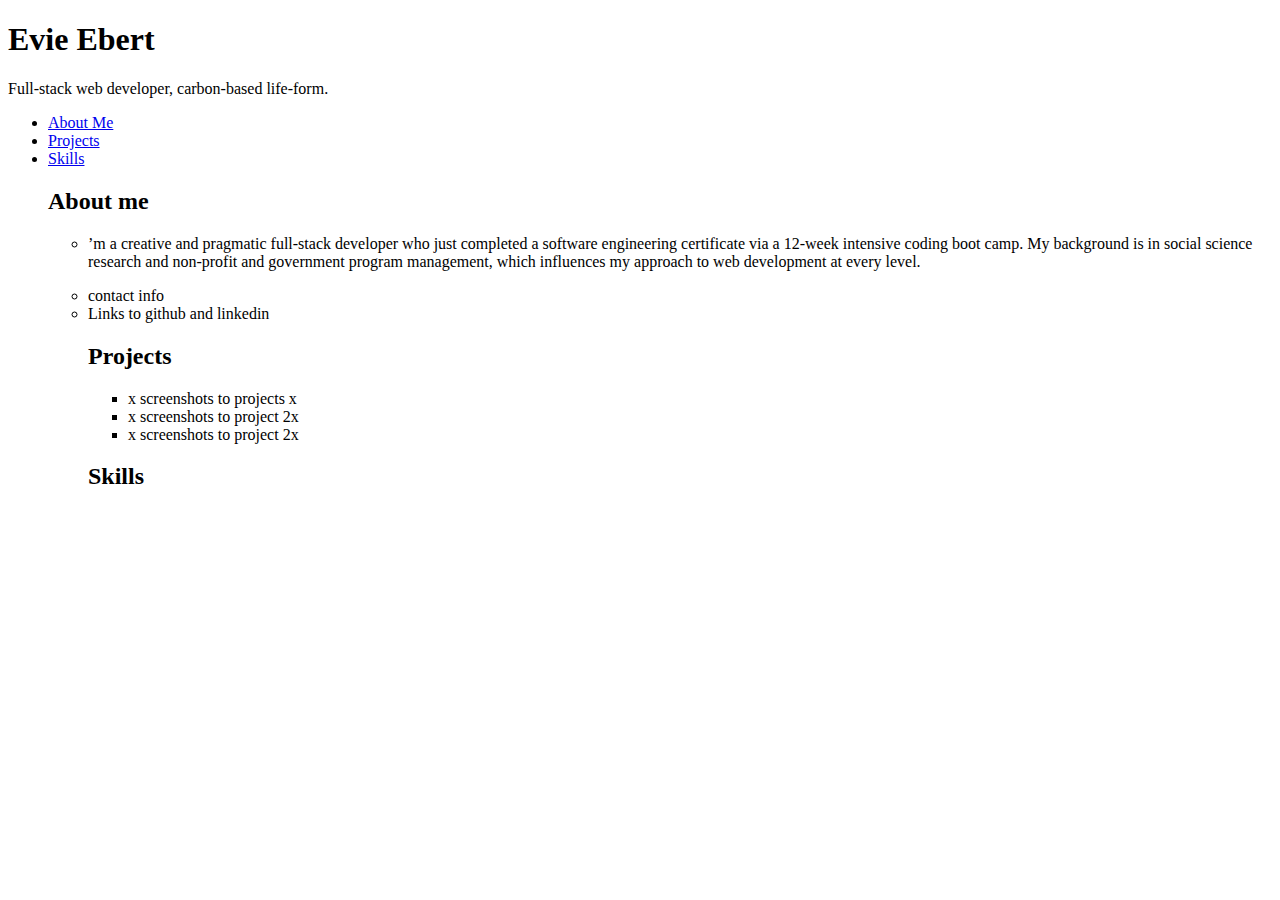
==== index.html @ f33f2a9e "another commit" ====
<!DOCTYPE html>
<html>
<title>Evie Ebert</title>
<body>

	<h1>Evie Ebert</h1>
	<p>Full-stack web developer, carbon-based life-form.</p>
	<ul>
  <li><a href="x">About Me</a></li>
  <li><a href="x">Projects</a></li>
  <li><a href="x">Skills</a></li>

  <h2>About me</h2>
  <ul>
 <li>’m a creative and pragmatic full-stack developer who just completed a software engineering certificate via a 12-week intensive coding boot camp. My background is in social science research and non-profit and government program management, which influences my approach to web development at every level. </p></li>
 <li>contact info</li>
 <li>Links to github and linkedin</li>

  <h2>Projects</h2>
  <ul>
 <li>x screenshots to projects x</li>
  <li>x screenshots to project 2x</li>
  <li>x screenshots to project 2x</li>
</ul>

  <h2>Skills</h2>
<ul>

</ul>

</body>
</html>
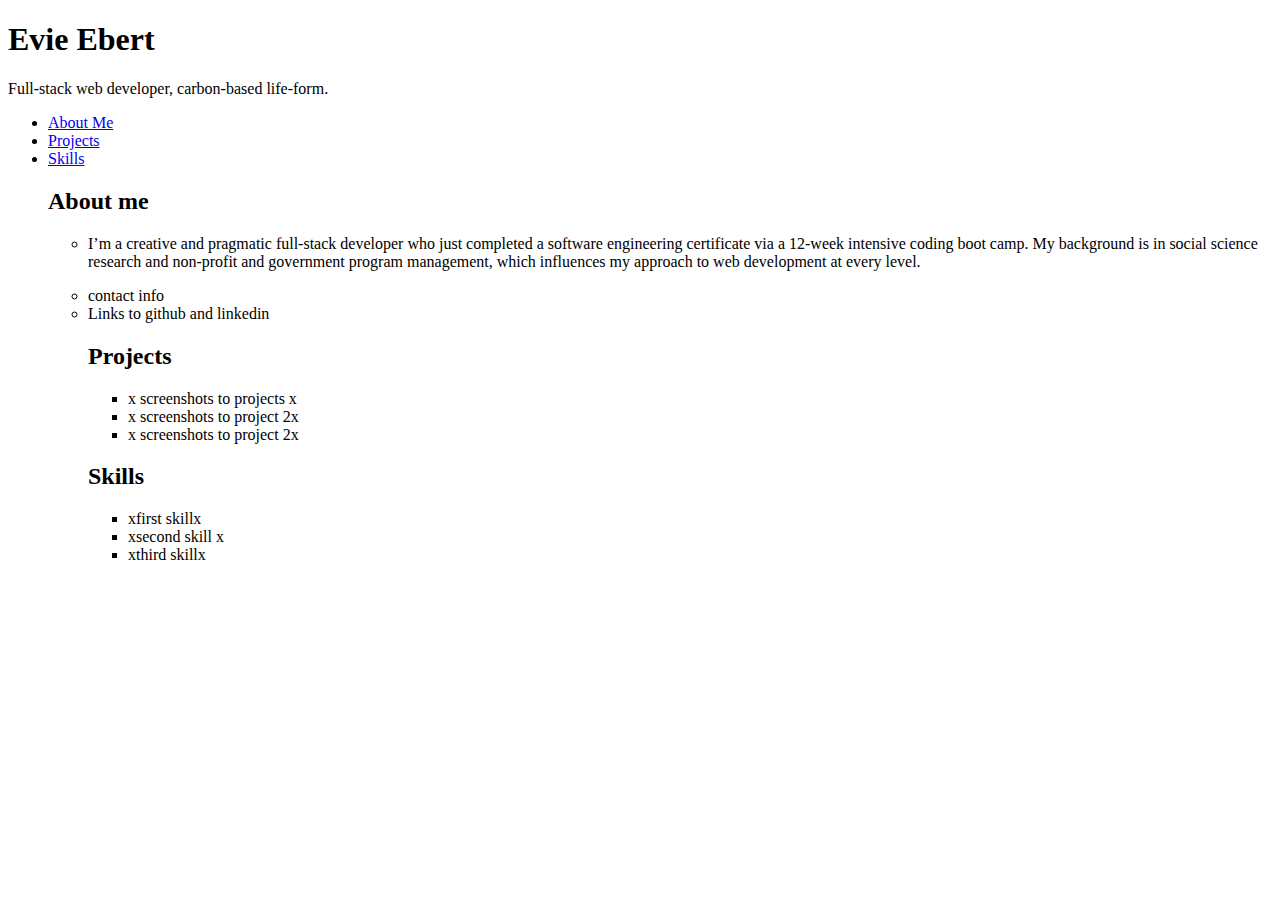
==== commit 5206b447: "added more elements" ====
--- a/index.html
+++ b/index.html
@@ -6,27 +6,29 @@
 	<h1>Evie Ebert</h1>
 	<p>Full-stack web developer, carbon-based life-form.</p>
 	<ul>
-  <li><a href="x">About Me</a></li>
-  <li><a href="x">Projects</a></li>
-  <li><a href="x">Skills</a></li>
+		<li><a href="x">About Me</a></li>
+		<li><a href="x">Projects</a></li>
+		<li><a href="x">Skills</a></li>
 
-  <h2>About me</h2>
-  <ul>
- <li>’m a creative and pragmatic full-stack developer who just completed a software engineering certificate via a 12-week intensive coding boot camp. My background is in social science research and non-profit and government program management, which influences my approach to web development at every level. </p></li>
- <li>contact info</li>
- <li>Links to github and linkedin</li>
+		<h2>About me</h2>
+		<ul>
+			<li>I’m a creative and pragmatic full-stack developer who just completed a software engineering certificate via a 12-week intensive coding boot camp. My background is in social science research and non-profit and government program management, which influences my approach to web development at every level. </p></li>
+			<li>contact info</li>
+			<li>Links to github and linkedin</li>
 
-  <h2>Projects</h2>
-  <ul>
- <li>x screenshots to projects x</li>
-  <li>x screenshots to project 2x</li>
-  <li>x screenshots to project 2x</li>
-</ul>
+			<h2>Projects</h2>
+			<ul>
+				<li>x screenshots to projects x</li>
+				<li>x screenshots to project 2x</li>
+				<li>x screenshots to project 2x</li>
+			</ul>
 
-  <h2>Skills</h2>
-<ul>
+			<h2>Skills</h2>
+			<ul>
+			<li>xfirst skillx</li>
+				<li>xsecond skill x</li>
+				<li>xthird skillx</li>
+			</ul>
 
-</ul>
-
-</body>
-</html>+		</body>
+		</html>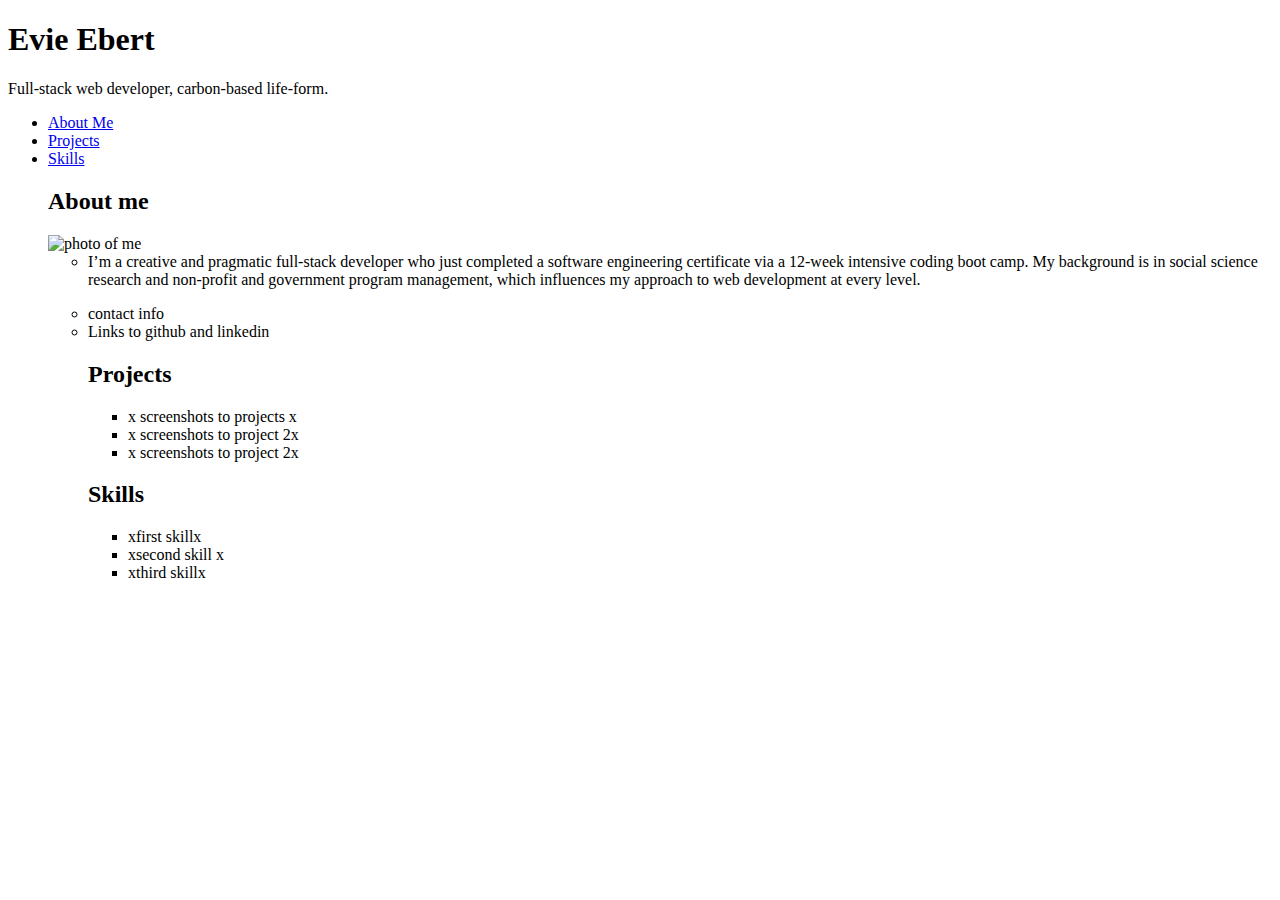
==== commit d51f548f: "image add" ====
--- a/index.html
+++ b/index.html
@@ -11,6 +11,7 @@
 		<li><a href="x">Skills</a></li>
 
 		<h2>About me</h2>
+		<img src="me.jpg" alt="photo of me" style="width:720px;height:960px;">
 		<ul>
 			<li>I’m a creative and pragmatic full-stack developer who just completed a software engineering certificate via a 12-week intensive coding boot camp. My background is in social science research and non-profit and government program management, which influences my approach to web development at every level. </p></li>
 			<li>contact info</li>
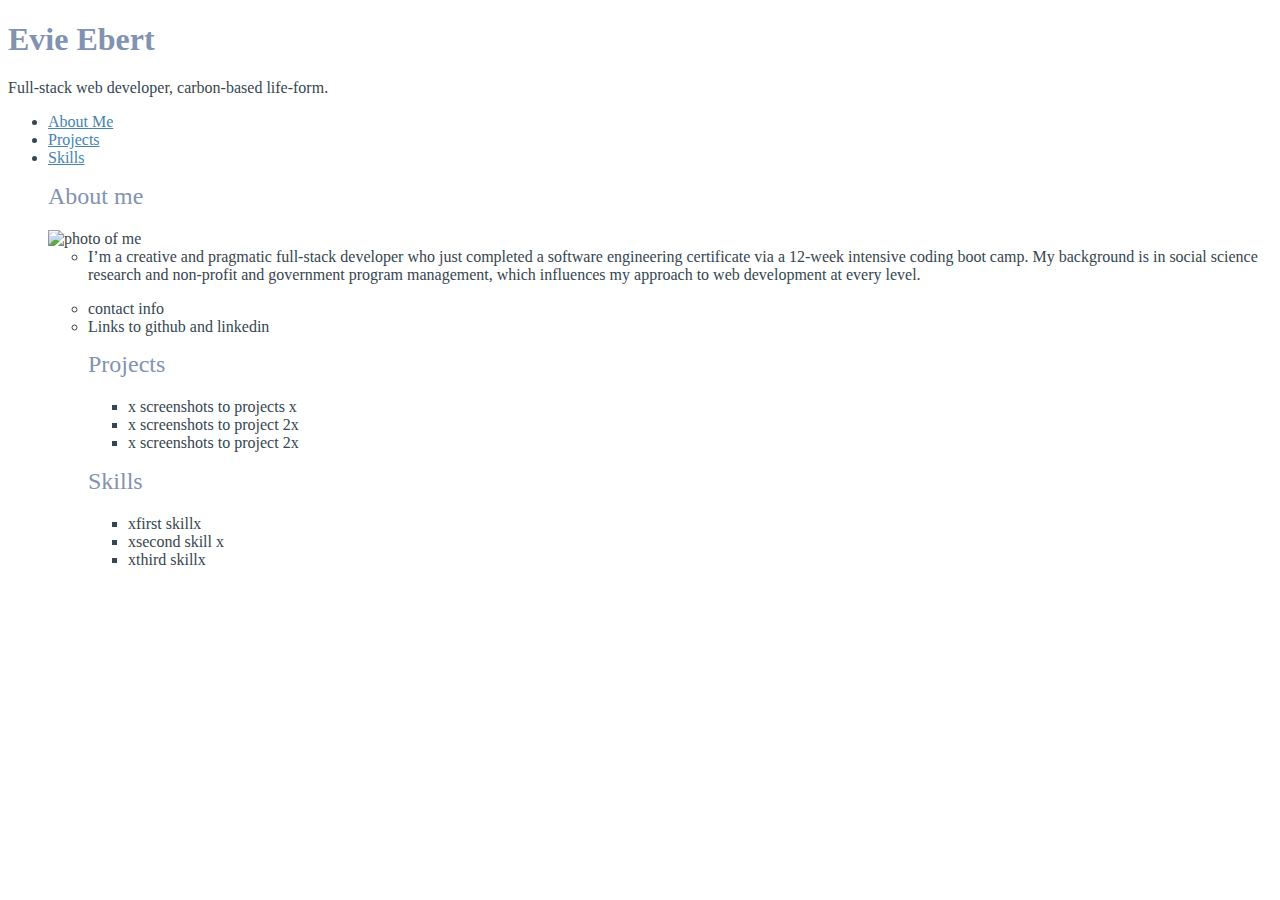
==== commit 1e7c70f3: "trying style sheet mods" ====
--- a/index.html
+++ b/index.html
@@ -1,5 +1,8 @@
 <!DOCTYPE html>
 <html>
+<head>
+		<link href="default-styles.css" rel="stylesheet">
+</head>
 <title>Evie Ebert</title>
 <body>
 
--- a/default-styles.css
+++ b/default-styles.css
@@ -0,0 +1,125 @@
+* {
+	box-sizing: border-box;
+}
+body {
+	color: #36454f;
+	font-family: 'Slabo 27px', serif;
+}
+header {
+	padding: 0 0 .85em;
+}
+header::after {
+	content: "";
+	display: table;
+	clear: both;
+}
+h1,
+h2 {
+	color: #8292b1;
+	margin-top: .65em;
+}
+main > h2 {
+	margin-bottom: 1.25em;
+}
+h3,
+h2 {
+	font-weight: normal;
+}
+a {
+	color: #4683af;
+}
+nav ul {
+	list-style-type: none;
+	padding: 0;
+}
+main ul {
+	padding: 0;
+}
+input {
+	border-radius: .3em;
+	border: none;
+	outline: none;
+	line-height: 2;
+	padding: .5em 1em;
+}
+input[type='text'] {
+	width: 75%;
+	margin-right: 4px;
+	border: 1px solid #e1e0e0;
+}
+input[type='submit'] {
+	color: white;
+	background: #4683af;
+	cursor: pointer;
+}
+header > img {
+	float: left;
+	margin-top: 30px;
+	max-width: 377px;
+}
+.materialIcons {
+	font-size: .95em;
+	float: left;
+	margin: 12px 0 0 0;
+}
+nav {
+	float: right;
+	margin-top: 20px;
+}
+nav li {
+	display: inline-block;
+	margin: 0 0.45em;
+}
+nav a {
+	display: block;
+	font-size: 0.95em;
+}
+.headImage {
+	max-width: 100%;
+	padding: .7em;
+	margin-bottom: 1em;
+	border: solid 1px #ededed;
+}
+.container {
+	width: 90%;
+	max-width: 770px;
+	padding-top: 1px;
+	margin: auto;
+}
+article {
+	padding: 0 0 0.5em;
+	margin-bottom: 1.4em;
+	border-bottom: 1px dotted #dadada;
+}
+.listPrimary {
+	float: left;
+	width: 50%;
+	padding: 0 0 2em 0;
+}
+.listPrimary li {
+	margin-bottom: 0.85em;
+	line-height: 1.45;
+}
+.subscribe {
+	float: right;
+	width: 42%;
+	padding-bottom: 1.8em;
+}
+footer {
+	border-top: 1px dotted #dadada;
+	text-align: center;
+	padding: 2em 0 1.5em;
+	clear: both;
+}
+@media (max-width: 575px) {
+	nav,
+	header > img,
+	.listPrimary,
+	.subscribe {
+		float: none;
+		width: 100%;
+	}
+	.listPrimary {
+		padding-bottom: 0;
+	}
+}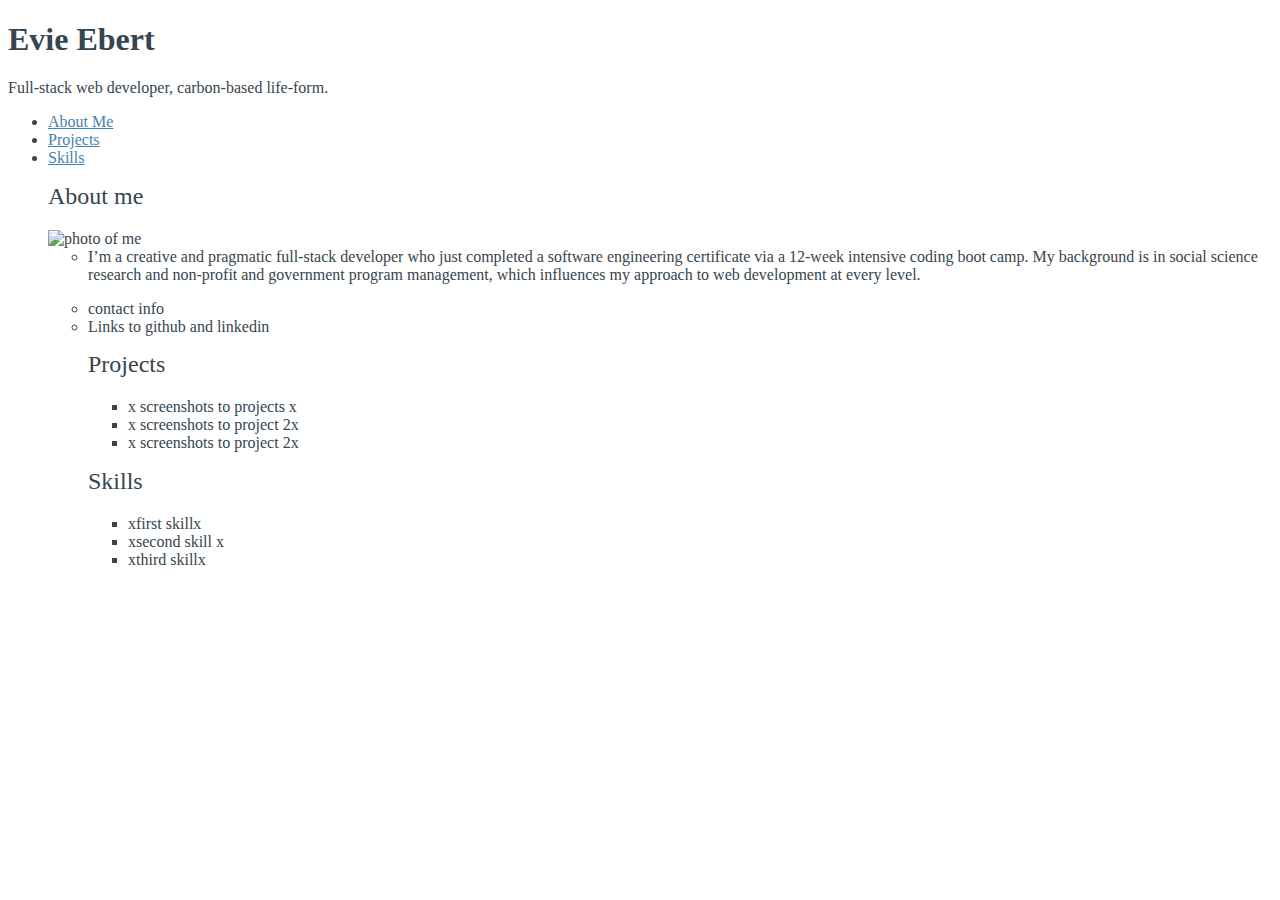
==== commit 19bd0ad3: "does my picture work" ====
--- a/index.html
+++ b/index.html
@@ -1,7 +1,7 @@
 <!DOCTYPE html>
 <html>
 <head>
-		<link href="default-styles.css" rel="stylesheet">
+		<link href="default-styles.css" type="text/css" rel="stylesheet">
 </head>
 <title>Evie Ebert</title>
 <body>
@@ -14,7 +14,7 @@
 		<li><a href="x">Skills</a></li>
 
 		<h2>About me</h2>
-		<img src="me.jpg" alt="photo of me" style="width:720px;height:960px;">
+		<img src="me.jpg" alt="photo of me">
 		<ul>
 			<li>I’m a creative and pragmatic full-stack developer who just completed a software engineering certificate via a 12-week intensive coding boot camp. My background is in social science research and non-profit and government program management, which influences my approach to web development at every level. </p></li>
 			<li>contact info</li>
--- a/default-styles.css
+++ b/default-styles.css
@@ -15,7 +15,8 @@
 }
 h1,
 h2 {
-	color: #8292b1;
+	font-family: 'Slabo 27px', serif;
+	color: #36454f;
 	margin-top: .65em;
 }
 main > h2 {
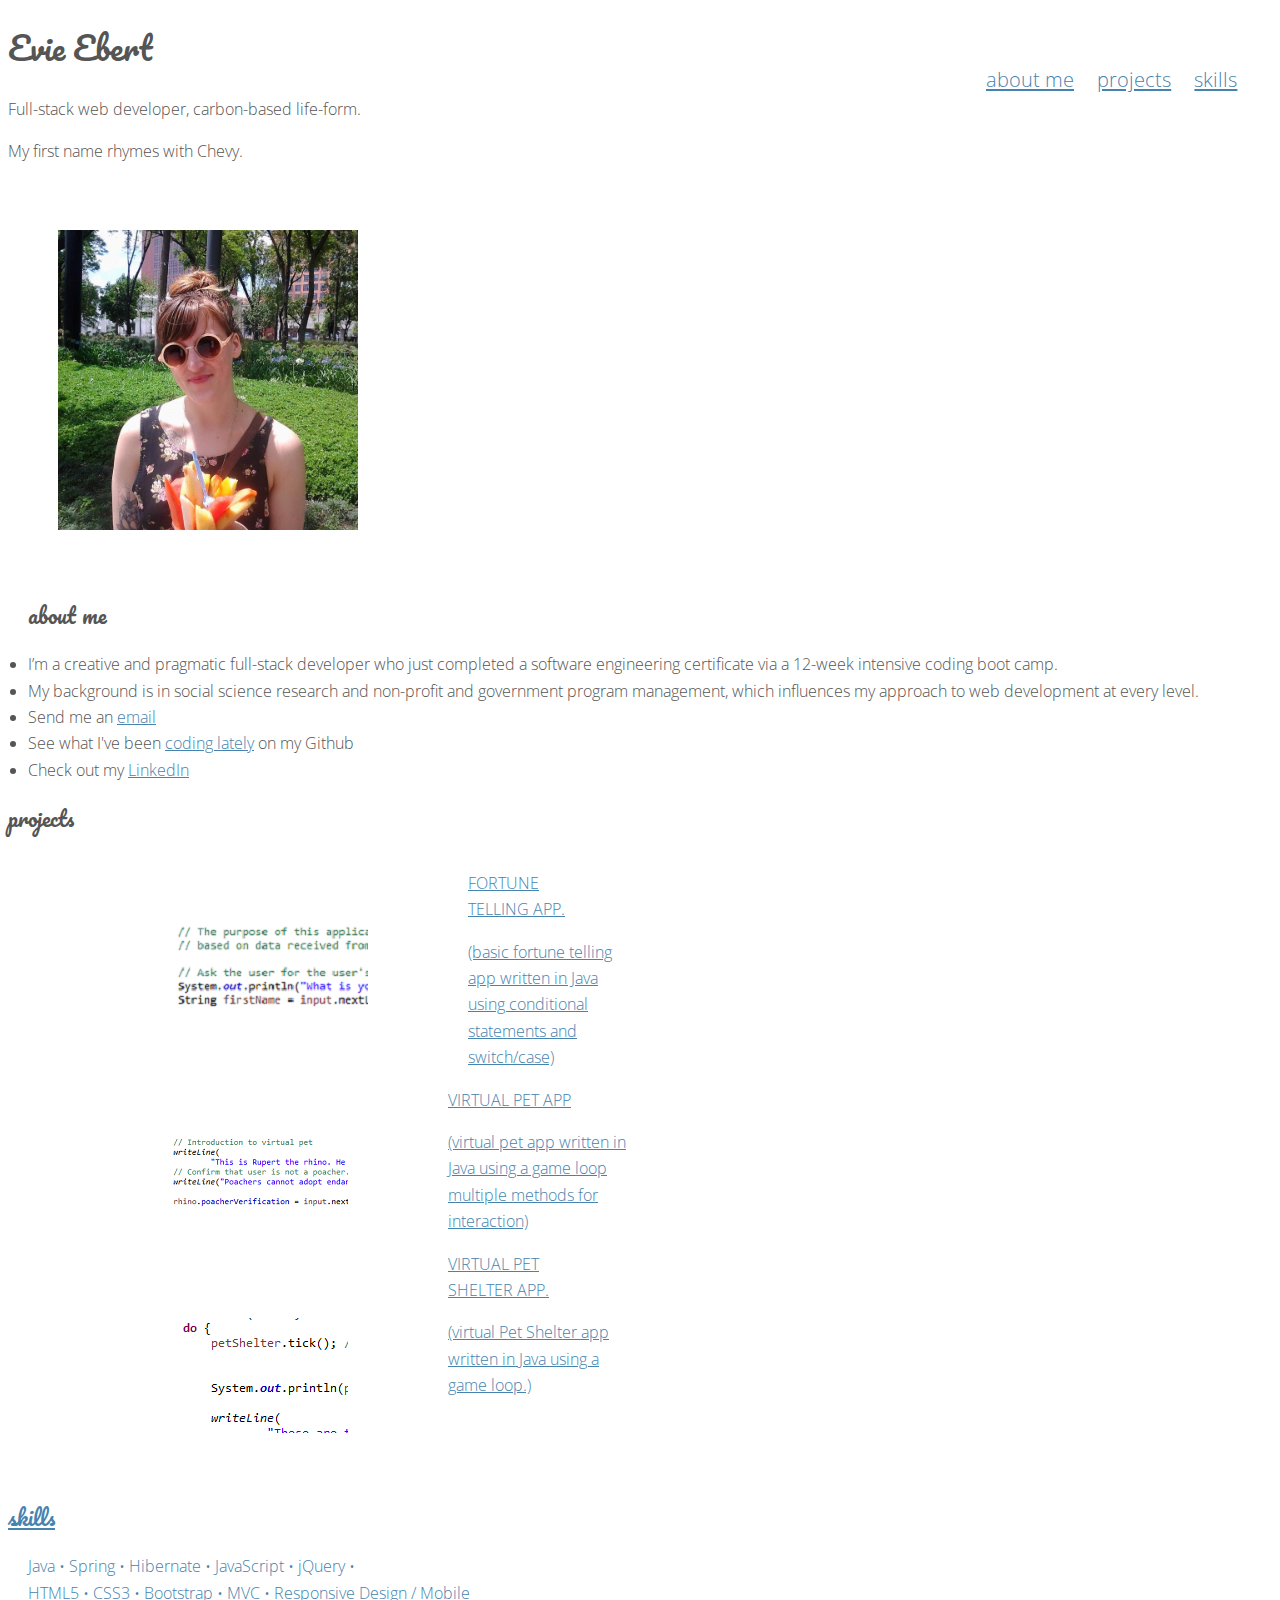
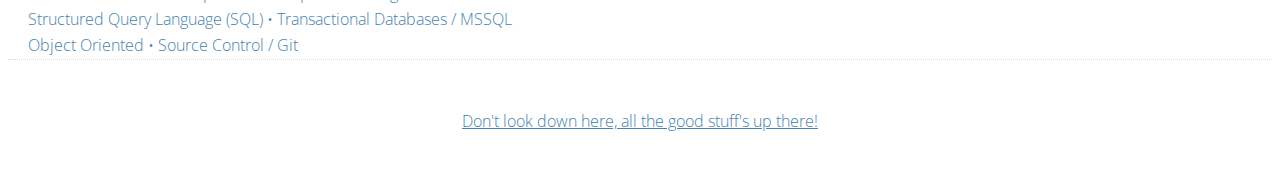
==== commit dc5feb8a: "last commit before due" ====
--- a/index.html
+++ b/index.html
@@ -1,38 +1,67 @@
 <!DOCTYPE html>
 <html>
 <head>
-		<link href="default-styles.css" type="text/css" rel="stylesheet">
+	<link href="default-styles.css" type="text/css" rel="stylesheet">
 </head>
-<title>Evie Ebert</title>
+<title>HIRE EVIE EBERT</title>
 <body>
+	<div id="header
+		<	<div class="container">
 
-	<h1>Evie Ebert</h1>
-	<p>Full-stack web developer, carbon-based life-form.</p>
-	<ul>
-		<li><a href="x">About Me</a></li>
-		<li><a href="x">Projects</a></li>
-		<li><a href="x">Skills</a></li>
+			<!-- Logo -->
+			<h1><a href="#" id="logo"></h1>
 
-		<h2>About me</h2>
-		<img src="me.jpg" alt="photo of me">
-		<ul>
-			<li>I’m a creative and pragmatic full-stack developer who just completed a software engineering certificate via a 12-week intensive coding boot camp. My background is in social science research and non-profit and government program management, which influences my approach to web development at every level. </p></li>
-			<li>contact info</li>
-			<li>Links to github and linkedin</li>
+			<!-- Nav -->
+			<nav id="nav">
+				<ul>
+					<li><a href="#aboutme">about me</a></li>
+					<li><a href="#projects">projects</a></li>
+					<li><a href="#skills">skills</a></li>
+				</ul>
+			</li>
+		</ul>
+	</nav>
+</div>
+</div>
+</div>
 
-			<h2>Projects</h2>
-			<ul>
-				<li>x screenshots to projects x</li>
-				<li>x screenshots to project 2x</li>
-				<li>x screenshots to project 2x</li>
-			</ul>
 
-			<h2>Skills</h2>
-			<ul>
-			<li>xfirst skillx</li>
-				<li>xsecond skill x</li>
-				<li>xthird skillx</li>
-			</ul>
+<h1>Evie Ebert</h1>
+<p>Full-stack web developer, carbon-based life-form.</p>
+<p>My first name rhymes with Chevy.</p>
+<img src="photos/me.jpg" alt="photo of me" width="300" height="300" align="center" style="margin:50px 50px">	
 
-		</body>
-		</html>+<ul>
+	<h2 id="aboutme">about me</h2>
+	<li>I’m a creative and pragmatic full-stack developer who just completed a software engineering certificate via a 12-week intensive coding boot camp.</li>
+	<li>My background is in social science research and non-profit and government program management, which influences my approach to web development at every level.</li>
+	<li>Send me an <a href="mailto:evelyn.ebert@gmail.com">email</a></li>
+	<li>See what I've been <a href="https://github.com/emebert">coding lately</a> on my Github</li>
+	<li>Check out my <a href="https://www.linkedin.com/in/evieebert">LinkedIn</a></li>
+</ul>
+<h2 id="projects">projects</h2>
+<ul style= "list-style: none; align="left">
+	<li><figure>
+	<a href="https://github.com/emebert/fortune-teller"><img src="photos/fortuneteller.png" alt="fortune teller app screenshot" align="left" style="margin:50px 100px"><figcaption>FORTUNE TELLING APP.</figcaption>
+		</figure></li>
+		<li>(basic fortune telling app written in Java using conditional statements and switch/case)</li>
+		<li><figure><a href="https://github.com/emebert/virtual-pet"><img src="photos/virtualpet.png" alt="virtual pet app screenshot" align="left" style="margin:50px 100px"><figcaption>VIRTUAL PET APP</figcaption></figure></li>
+		<li>(virtual pet app written in Java using a game loop multiple methods for interaction)</li>
+		<li><figure><a href="https://github.com/emebert/virtual-pet-shelter"><img src="photos/virtualpetshelter.png" alt="virtual pet shelter app screenshot" align="left" style="margin:50px 100px"><figcaption>VIRTUAL PET SHELTER APP.</figcaption><figure></li>
+		<li>(virtual Pet Shelter app written in Java using a game loop.)</li>
+
+	</ul>
+<break>
+	
+	<h2 id="skills">skills</h2>
+	<ul style="list-style: none;">
+		<li>Java  •  Spring  •  Hibernate  •  JavaScript  •  jQuery  • </li>
+		<li>HTML5  •  CSS3  •  Bootstrap  •  MVC  •  Responsive Design / Mobile</li>
+		<li>Structured Query Language (SQL)  •  Transactional Databases / MSSQL</li>
+		<li>Object Oriented  •  Source Control / Git</li>
+	</ul>
+<footer>
+  <p>Don't look down here, all the good stuff's up there!</p>
+</footer>
+</body>
+</html>--- a/default-styles.css
+++ b/default-styles.css
@@ -1,41 +1,74 @@
+@import url("font-awesome.min.css");
+@import url("http://fonts.googleapis.com/css?family=Open+Sans:300,400,600,700,800");
+@import url('https://fonts.googleapis.com/css?family=Open+Sans|Pacifico');
+
+
 * {
 	box-sizing: border-box;
 }
-body {
-	color: #36454f;
-	font-family: 'Slabo 27px', serif;
+	body, input, select, textarea {
+		color: #555555;
+		font-family: 'Open Sans', sans-serif;
+		font-size: 12pt;
+		font-weight: 300;
+		line-height: 1.65em;
+		text-decoration: none;
+	}
 }
-header {
-	padding: 0 0 .85em;
+header.major {
+		padding-bottom: 3em;
+		text-align: center;
+		text-transform: uppercase;
+	}
+
+		header.major h2 {
+			font-size: 2.6em;
+			font-weight: 700;
+		}
+
+		header.major .byline {
+			display: block;
+			padding-top: 1em;
+			letter-spacing: 1px;
+			font-size: 1.4em;
+		}
+h1 {
+		font-family:'Pacifico', cursive;
+		font-size: 24pt;
+		font-weight: 325;
+		line-height: 1.65em;
 }
-header::after {
-	content: "";
-	display: table;
-	clear: both;
-}
-h1,
 h2 {
-	font-family: 'Slabo 27px', serif;
-	color: #36454f;
-	margin-top: .65em;
+		font-family: 'Open Sans', sans-serif;
+		font-size: 16pt;
+		font-weight: 300;
+		line-height: 1.65em;
 }
 main > h2 {
 	margin-bottom: 1.25em;
 }
 h3,
 h2 {
+	font-family: 'Pacifico', cursive;
 	font-weight: normal;
+	text-decoration: none;
 }
 a {
 	color: #4683af;
 }
 nav ul {
+	font-family: 'Pacifico', cursive;
 	list-style-type: none;
-	padding: 0;
+	padding: 25px;
 }
-main ul {
-	padding: 0;
-}
+
+ul{
+display:inline-block;
+  margin:0;
+  padding:0 20px;
+  text-decoration: none;
+} 
+
 input {
 	border-radius: .3em;
 	border: none;
@@ -68,6 +101,8 @@
 	margin-top: 20px;
 }
 nav li {
+	font-family: 'Open Sans', sans-serif;
+	font-size: 16pt;
 	display: inline-block;
 	margin: 0 0.45em;
 }
@@ -106,6 +141,7 @@
 	width: 42%;
 	padding-bottom: 1.8em;
 }
+
 footer {
 	border-top: 1px dotted #dadada;
 	text-align: center;
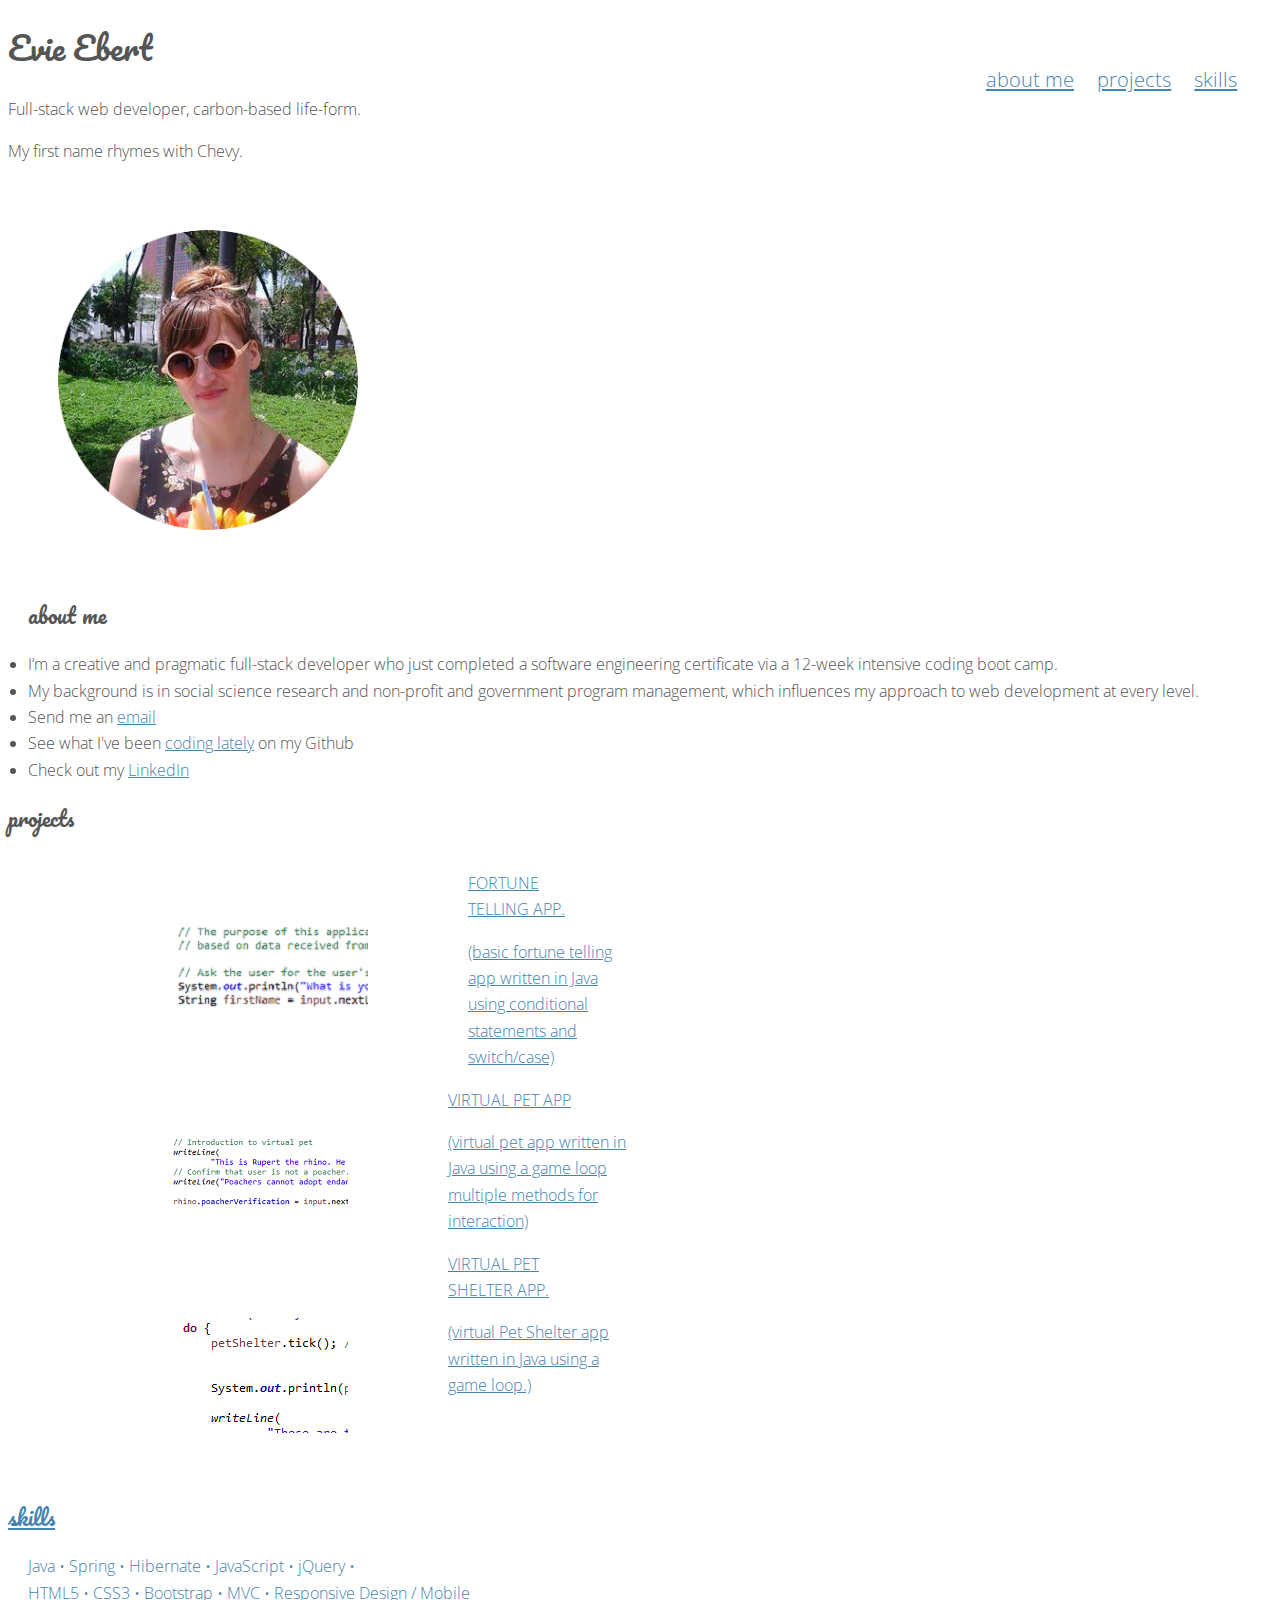
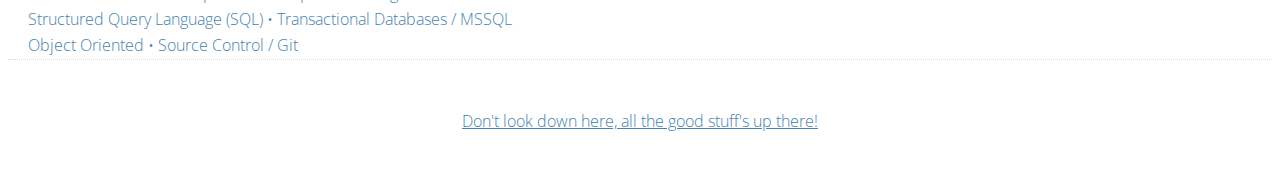
==== commit ba643984: "new photo" ====
--- a/index.html
+++ b/index.html
@@ -6,21 +6,21 @@
 <title>HIRE EVIE EBERT</title>
 <body>
 	<div id="header
-		<	<div class="container">
+	<	<div class="container">
 
-			<!-- Logo -->
-			<h1><a href="#" id="logo"></h1>
+	<!-- Logo -->
+	<h1><a href="#" id="logo"></h1>
 
-			<!-- Nav -->
-			<nav id="nav">
-				<ul>
-					<li><a href="#aboutme">about me</a></li>
-					<li><a href="#projects">projects</a></li>
-					<li><a href="#skills">skills</a></li>
-				</ul>
-			</li>
+	<!-- Nav -->
+	<nav id="nav">
+		<ul>
+			<li><a href="#aboutme">about me</a></li>
+			<li><a href="#projects">projects</a></li>
+			<li><a href="#skills">skills</a></li>
 		</ul>
-	</nav>
+	</li>
+</ul>
+</nav>
 </div>
 </div>
 </div>
@@ -29,7 +29,7 @@
 <h1>Evie Ebert</h1>
 <p>Full-stack web developer, carbon-based life-form.</p>
 <p>My first name rhymes with Chevy.</p>
-<img src="photos/me.jpg" alt="photo of me" width="300" height="300" align="center" style="margin:50px 50px">	
+<img src="photos/meround.png" alt="photo of me" width="300" height="300" align="center" style="margin:50px 50px">	
 
 <ul>
 	<h2 id="aboutme">about me</h2>
@@ -42,7 +42,7 @@
 <h2 id="projects">projects</h2>
 <ul style= "list-style: none; align="left">
 	<li><figure>
-	<a href="https://github.com/emebert/fortune-teller"><img src="photos/fortuneteller.png" alt="fortune teller app screenshot" align="left" style="margin:50px 100px"><figcaption>FORTUNE TELLING APP.</figcaption>
+		<a href="https://github.com/emebert/fortune-teller"><img src="photos/fortuneteller.png" alt="fortune teller app screenshot" align="left" style="margin:50px 100px"><figcaption>FORTUNE TELLING APP.</figcaption>
 		</figure></li>
 		<li>(basic fortune telling app written in Java using conditional statements and switch/case)</li>
 		<li><figure><a href="https://github.com/emebert/virtual-pet"><img src="photos/virtualpet.png" alt="virtual pet app screenshot" align="left" style="margin:50px 100px"><figcaption>VIRTUAL PET APP</figcaption></figure></li>
@@ -51,7 +51,7 @@
 		<li>(virtual Pet Shelter app written in Java using a game loop.)</li>
 
 	</ul>
-<break>
+	<break>
 	
 	<h2 id="skills">skills</h2>
 	<ul style="list-style: none;">
@@ -60,8 +60,8 @@
 		<li>Structured Query Language (SQL)  •  Transactional Databases / MSSQL</li>
 		<li>Object Oriented  •  Source Control / Git</li>
 	</ul>
-<footer>
-  <p>Don't look down here, all the good stuff's up there!</p>
-</footer>
+	<footer>
+		<p>Don't look down here, all the good stuff's up there!</p>
+	</footer>
 </body>
 </html>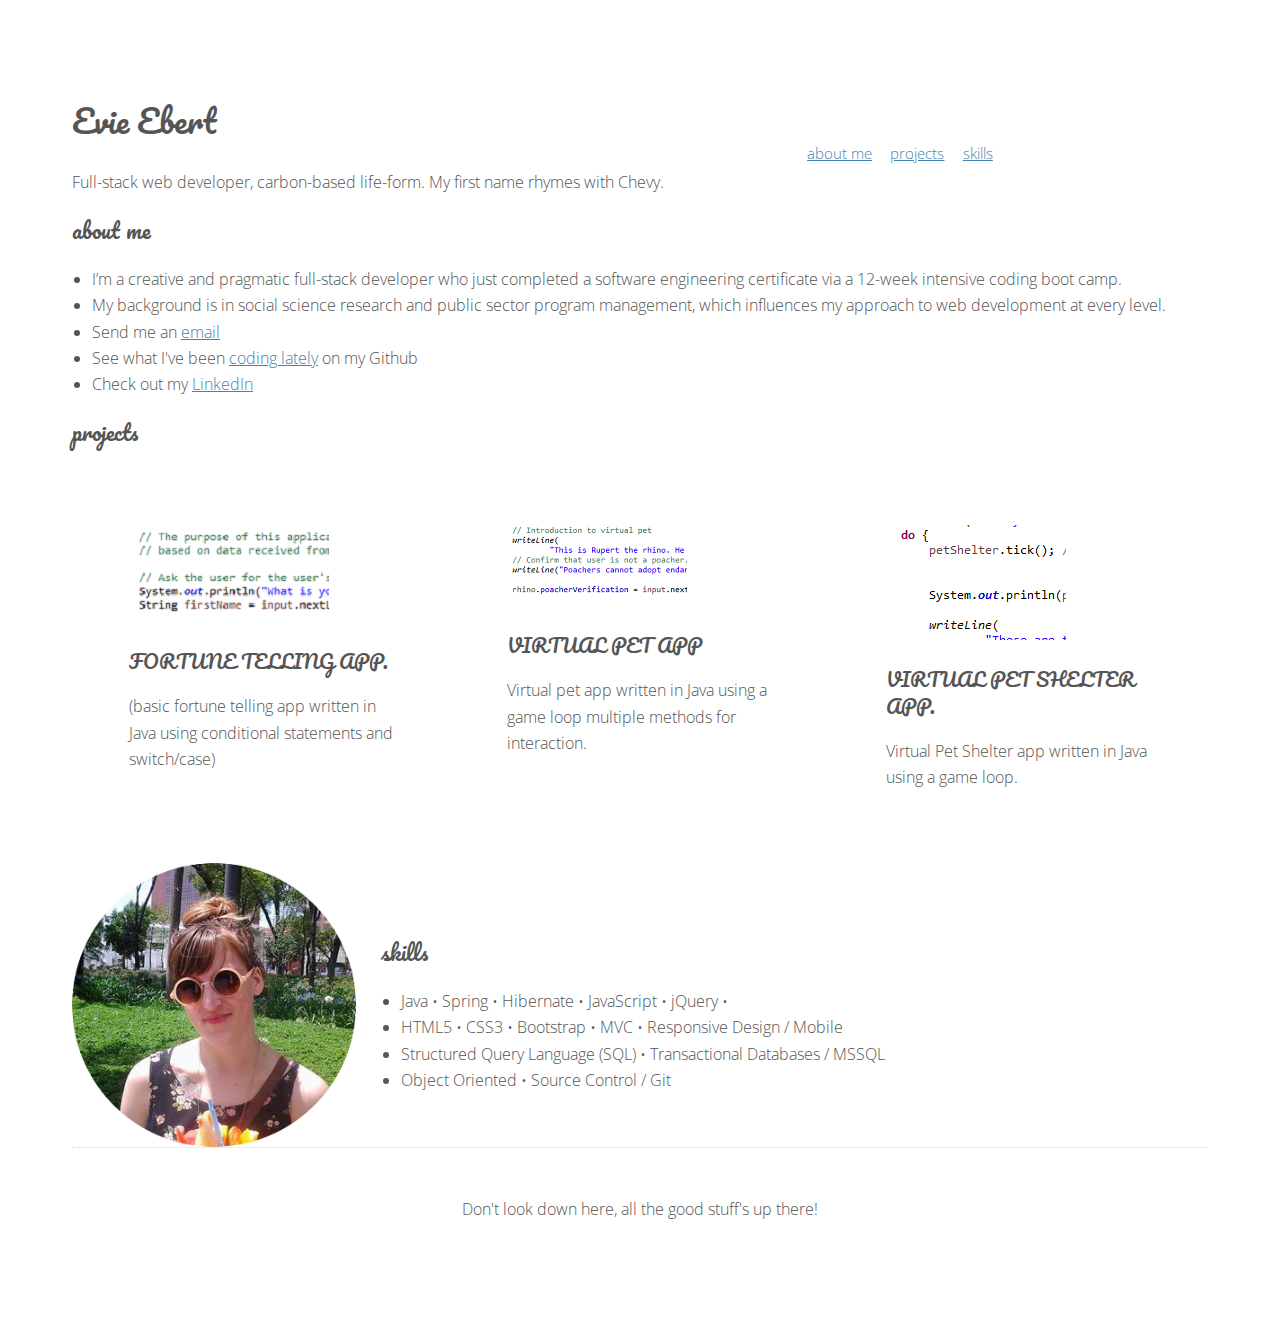
==== commit deaa051d: "update" ====
--- a/index.html
+++ b/index.html
@@ -5,14 +5,14 @@
 </head>
 <title>HIRE EVIE EBERT</title>
 <body>
-	<div id="header
-	<	<div class="container">
+	<div class="header">
+		<div class="container">
 
 	<!-- Logo -->
-	<h1><a href="#" id="logo"></h1>
+	<h1><a href="#" class="logo"></h1>
 
 	<!-- Nav -->
-	<nav id="nav">
+	<nav class="nav">
 		<ul>
 			<li><a href="#aboutme">about me</a></li>
 			<li><a href="#projects">projects</a></li>
@@ -25,41 +25,55 @@
 </div>
 </div>
 
+<section>
+	<h1>Evie Ebert</h1>
+	<p>Full-stack web developer, carbon-based life-form. My first name rhymes with Chevy.</p>
+</section>
 
-<h1>Evie Ebert</h1>
-<p>Full-stack web developer, carbon-based life-form.</p>
-<p>My first name rhymes with Chevy.</p>
-<img src="photos/meround.png" alt="photo of me" width="300" height="300" align="center" style="margin:50px 50px">	
-
+<h2 id="aboutme" class="aboutme">about me</h2>
 <ul>
-	<h2 id="aboutme">about me</h2>
 	<li>I’m a creative and pragmatic full-stack developer who just completed a software engineering certificate via a 12-week intensive coding boot camp.</li>
-	<li>My background is in social science research and non-profit and government program management, which influences my approach to web development at every level.</li>
+	<li>My background is in social science research and public sector program management, which influences my approach to web development at every level.</li>
 	<li>Send me an <a href="mailto:evelyn.ebert@gmail.com">email</a></li>
 	<li>See what I've been <a href="https://github.com/emebert">coding lately</a> on my Github</li>
 	<li>Check out my <a href="https://www.linkedin.com/in/evieebert">LinkedIn</a></li>
 </ul>
-<h2 id="projects">projects</h2>
-<ul style= "list-style: none; align="left">
-	<li><figure>
-		<a href="https://github.com/emebert/fortune-teller"><img src="photos/fortuneteller.png" alt="fortune teller app screenshot" align="left" style="margin:50px 100px"><figcaption>FORTUNE TELLING APP.</figcaption>
-		</figure></li>
-		<li>(basic fortune telling app written in Java using conditional statements and switch/case)</li>
-		<li><figure><a href="https://github.com/emebert/virtual-pet"><img src="photos/virtualpet.png" alt="virtual pet app screenshot" align="left" style="margin:50px 100px"><figcaption>VIRTUAL PET APP</figcaption></figure></li>
-		<li>(virtual pet app written in Java using a game loop multiple methods for interaction)</li>
-		<li><figure><a href="https://github.com/emebert/virtual-pet-shelter"><img src="photos/virtualpetshelter.png" alt="virtual pet shelter app screenshot" align="left" style="margin:50px 100px"><figcaption>VIRTUAL PET SHELTER APP.</figcaption><figure></li>
-		<li>(virtual Pet Shelter app written in Java using a game loop.)</li>
 
-	</ul>
-	<break>
+<h2 id="projects" class="projects">projects</h2>
+<div class="projects-list">
+	<div class="my-project">
+		<a href="https://github.com/emebert/fortune-teller"><img src="photos/fortuneteller.png" alt="fortune teller app screenshot"></a>
+		<h3>FORTUNE TELLING APP.</h3>
+		<p>(basic fortune telling app written in Java using conditional statements and switch/case)</p>
+	</div>
+
+	<div class="my-project">
+		<a href="https://github.com/emebert/virtual-pet"><img src="photos/virtualpet.png" alt="virtual pet app screenshot"></a>
+		<h3>VIRTUAL PET APP</h3><p>Virtual pet app written in Java using a game loop multiple methods for interaction.</p></div>
+
+	<div class="my-project">
+		<a href="https://github.com/emebert/virtual-pet-shelter"><img src="photos/virtualpetshelter.png" alt="virtual pet shelter app screenshot"></a>
+		<h3>VIRTUAL PET SHELTER APP.</h3><p>Virtual Pet Shelter app written in Java using a game loop.</p></div>
+		
+	</div> 
+
 	
-	<h2 id="skills">skills</h2>
-	<ul style="list-style: none;">
+
+	
+	<section class="photo-skills">
+		<img src="photos/meround.png" alt="photo of me" class="center">	
+
+		<div class="skills-container">
+		<h2 id="skills" class="skills">skills</h2>
+<ul>
 		<li>Java  •  Spring  •  Hibernate  •  JavaScript  •  jQuery  • </li>
 		<li>HTML5  •  CSS3  •  Bootstrap  •  MVC  •  Responsive Design / Mobile</li>
 		<li>Structured Query Language (SQL)  •  Transactional Databases / MSSQL</li>
 		<li>Object Oriented  •  Source Control / Git</li>
 	</ul>
+	</div>
+		
+	</section>
 	<footer>
 		<p>Don't look down here, all the good stuff's up there!</p>
 	</footer>
--- a/default-styles.css
+++ b/default-styles.css
@@ -1,20 +1,20 @@
 @import url("font-awesome.min.css");
 @import url("http://fonts.googleapis.com/css?family=Open+Sans:300,400,600,700,800");
-@import url('https://fonts.googleapis.com/css?family=Open+Sans|Pacifico');
-
+@import url("https://fonts.googleapis.com/css?family=Open+Sans|Pacifico");
 
 * {
 	box-sizing: border-box;
 }
-	body, input, select, textarea {
+	body {
 		color: #555555;
 		font-family: 'Open Sans', sans-serif;
 		font-size: 12pt;
 		font-weight: 300;
 		line-height: 1.65em;
 		text-decoration: none;
+		padding: 5%;
 	}
-}
+
 header.major {
 		padding-bottom: 3em;
 		text-align: center;
@@ -39,7 +39,7 @@
 		line-height: 1.65em;
 }
 h2 {
-		font-family: 'Open Sans', sans-serif;
+		font-family: 'Pacifico', cursive;
 		font-size: 16pt;
 		font-weight: 300;
 		line-height: 1.65em;
@@ -48,7 +48,11 @@
 	margin-bottom: 1.25em;
 }
 h3,
-h2 {
+h2 {img {
+    display: block;
+    margin: auto;
+    width: 40%;
+}
 	font-family: 'Pacifico', cursive;
 	font-weight: normal;
 	text-decoration: none;
@@ -60,6 +64,12 @@
 	font-family: 'Pacifico', cursive;
 	list-style-type: none;
 	padding: 25px;
+}
+
+.center img {        
+  display:block;
+  margin-left:auto;
+  margin-right:auto;
 }
 
 ul{
@@ -102,7 +112,7 @@
 }
 nav li {
 	font-family: 'Open Sans', sans-serif;
-	font-size: 16pt;
+	font-size: 16px;
 	display: inline-block;
 	margin: 0 0.45em;
 }
@@ -148,15 +158,31 @@
 	padding: 2em 0 1.5em;
 	clear: both;
 }
-@media (max-width: 575px) {
-	nav,
-	header > img,
-	.listPrimary,
-	.subscribe {
-		float: none;
-		width: 100%;
-	}
 	.listPrimary {
 		padding-bottom: 0;
 	}
+
+.projects-list {
+	display: inline-flex; /* this would change if i added more */
+	justify-content: space-around;
+	align-items: flex-start;
+}
+
+.my-project {
+	width: calc(100% / 3);
+	padding: 5%;
+}
+
+.photo-skills{
+	display: flex;
+	align-items: center;
+}
+
+.photo-skills img{
+	width: 25%;
+}
+
+.skills-container {
+	width: 75%;
+	padding-left: 25px;
 }